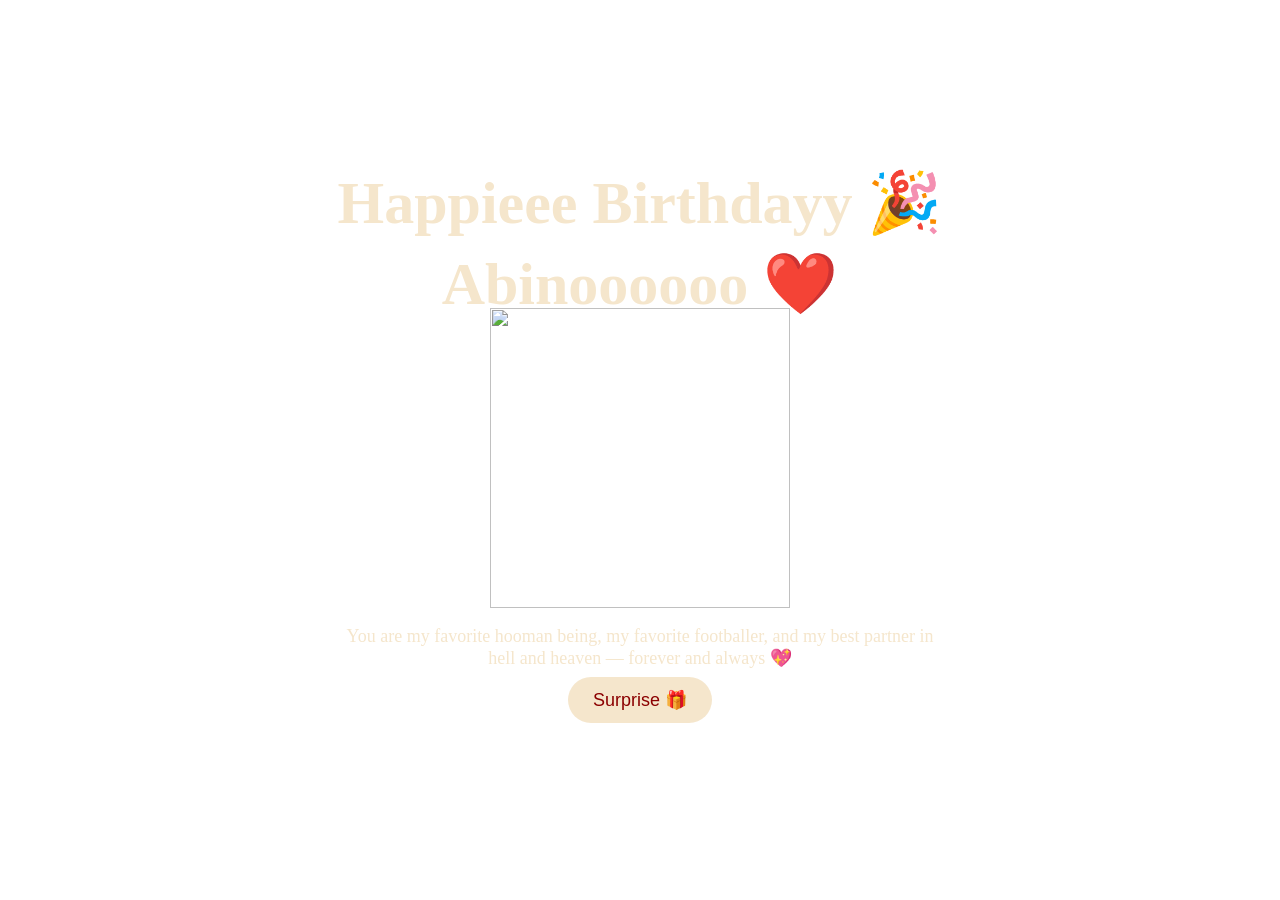
==== birthday.html @ 13860c71 "Add files via upload" ====
<!DOCTYPE html>
<html>
<head>
<meta name="viewport" content="width=device-width, initial-scale=1.0">
<title>Happy Birthday ❤️</title>

<style>

body{
margin:0;
height:100vh;
display:flex;
flex-direction:column;
justify-content:center;
align-items:center;
text-align:center;
background:url("assets/bg3.jpg");
background-size:cover;
color:#f5e6cc;
font-family: Arial;
overflow:hidden;
}

.bg {
position: absolute;
width: 100%;
height: 100%;
object-fit: cover;
z-index: -1;
filter: brightness(0.9);
}

/* Confetti */
.confetti{
position:absolute;
font-size:20px;
animation: fall 4s linear infinite;
}

@keyframes fall{
0%{transform:translateY(-100px);}
100%{transform:translateY(800px);}
}

/* Title */
.title{
font-size:60px;
font-family:cursive;
}

/* Name */
.name{
font-size:60px;
margin-top:-30px;
font-family:cursive;
}

/* Image */

/* Text */
.text{
max-width:600px;
font-size:18px;
font-family:cursive;
}

/* Button */
.btn{
margin-top:-10px;
padding:12px 25px;
background:#f5e6cc;
color:#8b0000;
border:none;
border-radius:25px;
cursor:pointer;
font-size:18px;
}

.btn:hover{
transform:scale(1.1);
}

@media (max-width:768px){

    body{
  margin:0;
  height:100vh;

  display:flex;
  flex-direction:column;
  justify-content:center;
  align-items:center;
  text-align:center;

  background: url("assets/bg3.jpg") no-repeat center center;
  background-size: cover;

  color:#f5e6cc;
  font-family: Arial;

  position: relative;
  overflow:hidden;
}

  .title{font-size:32px;}
  .name{font-size:40px;margin-top:0;}

  .text{
    font-size:26px;
    padding:0 15px;
  }

  img{
    width:200px !important;
    height:auto !important;
    margin-top:0 !important;
  }

  .btn{
  position:absolute;
  bottom:80px;
  left:50%;
  transform:translateX(-50%);

  padding:12px 25px;
  background:#f5e6cc;
  color:#8b0000;
  border:none;
  border-radius:25px;
  cursor:pointer;
  font-size:18px;

  transition: transform 0.2s ease;
}
}
</style>
</head>

<body>

<h1 class="title" style="margin-top: -10px;">Happieee Birthdayy 🎉</h1>
<h2 class="name">Abinoooooo ❤️</h2>

<img src="assets/dog2.png" style="width: 300px;height: 300px;margin-top: -60px;">

<p class="text">
You are my favorite hooman being, my favorite footballer,  
and my best partner in hell and heaven — forever and always 💖
</p>

<button class="btn" onclick="goFinal()">Surprise 🎁</button>

<script>

// Go to final page
function goFinal(){
window.location.href="envelope.html";
}

</script>

</body>
</html>
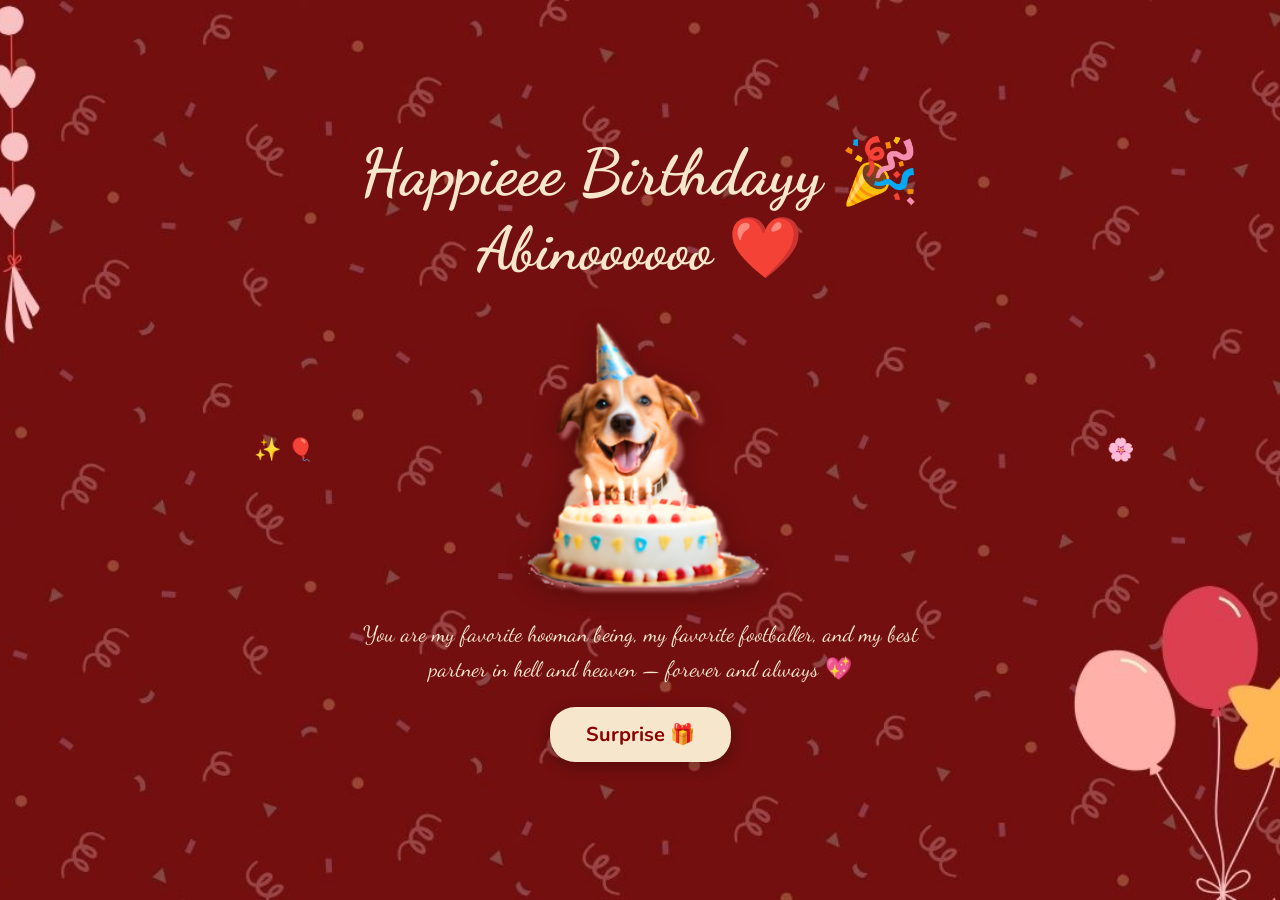
==== commit e0d6d9f1: "Add files via upload" ====
--- a/birthday.html
+++ b/birthday.html
@@ -1,163 +1,129 @@
-<!DOCTYPE html>
-<html>
-<head>
-<meta name="viewport" content="width=device-width, initial-scale=1.0">
-<title>Happy Birthday ❤️</title>
-
-<style>
-
-body{
-margin:0;
-height:100vh;
-display:flex;
-flex-direction:column;
-justify-content:center;
-align-items:center;
-text-align:center;
-background:url("assets/bg3.jpg");
-background-size:cover;
-color:#f5e6cc;
-font-family: Arial;
-overflow:hidden;
-}
-
-.bg {
-position: absolute;
-width: 100%;
-height: 100%;
-object-fit: cover;
-z-index: -1;
-filter: brightness(0.9);
-}
-
-/* Confetti */
-.confetti{
-position:absolute;
-font-size:20px;
-animation: fall 4s linear infinite;
-}
-
-@keyframes fall{
-0%{transform:translateY(-100px);}
-100%{transform:translateY(800px);}
-}
-
-/* Title */
-.title{
-font-size:60px;
-font-family:cursive;
-}
-
-/* Name */
-.name{
-font-size:60px;
-margin-top:-30px;
-font-family:cursive;
-}
-
-/* Image */
-
-/* Text */
-.text{
-max-width:600px;
-font-size:18px;
-font-family:cursive;
-}
-
-/* Button */
-.btn{
-margin-top:-10px;
-padding:12px 25px;
-background:#f5e6cc;
-color:#8b0000;
-border:none;
-border-radius:25px;
-cursor:pointer;
-font-size:18px;
-}
-
-.btn:hover{
-transform:scale(1.1);
-}
-
-@media (max-width:768px){
-
-    body{
-  margin:0;
-  height:100vh;
-
-  display:flex;
-  flex-direction:column;
-  justify-content:center;
-  align-items:center;
-  text-align:center;
-
-  background: url("assets/bg3.jpg") no-repeat center center;
-  background-size: cover;
-
-  color:#f5e6cc;
-  font-family: Arial;
-
-  position: relative;
-  overflow:hidden;
-}
-
-  .title{font-size:32px;}
-  .name{font-size:40px;margin-top:0;}
-
-  .text{
-    font-size:26px;
-    padding:0 15px;
-  }
-
-  img{
-    width:200px !important;
-    height:auto !important;
-    margin-top:0 !important;
-  }
-
-  .btn{
-  position:absolute;
-  bottom:80px;
-  left:50%;
-  transform:translateX(-50%);
-
-  padding:12px 25px;
-  background:#f5e6cc;
-  color:#8b0000;
-  border:none;
-  border-radius:25px;
-  cursor:pointer;
-  font-size:18px;
-
-  transition: transform 0.2s ease;
-}
-}
-</style>
-</head>
-
-<body>
-
-<h1 class="title" style="margin-top: -10px;">Happieee Birthdayy 🎉</h1>
-<h2 class="name">Abinoooooo ❤️</h2>
-
-<img src="assets/dog2.png" style="width: 300px;height: 300px;margin-top: -60px;">
-
-<p class="text">
-You are my favorite hooman being, my favorite footballer,  
-and my best partner in hell and heaven — forever and always 💖
-</p>
-
-<button class="btn" onclick="goFinal()">Surprise 🎁</button>
-
-<script>
-
-// Go to final page
-function goFinal(){
-window.location.href="envelope.html";
-}
-
-</script>
-
-</body>
-</html>+<!DOCTYPE html>
+<html lang="en">
+<head>
+<meta charset="UTF-8">
+<meta name="viewport" content="width=device-width, initial-scale=1.0">
+<title>Happy Birthday ❤️</title>
+<style>
+
+@import url('https://fonts.googleapis.com/css2?family=Dancing+Script:wght@700&family=Nunito:wght@600&display=swap');
+
+* { box-sizing: border-box; margin: 0; padding: 0; }
+
+body {
+  min-height: 100dvh;
+  display: flex;
+  flex-direction: column;
+  justify-content: center;
+  align-items: center;
+  text-align: center;
+  padding: 24px 16px;
+
+  background: url("assets/bg3.jpg") no-repeat center center;
+  background-size: cover;
+
+  color: #f5e6cc;
+  overflow-x: hidden;
+  position: relative;
+}
+
+/* Confetti */
+.confetti {
+  position: fixed;
+  font-size: clamp(14px, 4vw, 22px);
+  pointer-events: none;
+  animation: fall 4s linear infinite;
+}
+
+@keyframes fall {
+  0%   { transform: translateY(-80px) rotate(0deg);   opacity: 1; }
+  100% { transform: translateY(110vh) rotate(360deg); opacity: 0; }
+}
+
+/* Title */
+.title {
+  font-family: 'Dancing Script', cursive;
+  font-size: clamp(34px, 9vw, 64px);
+  line-height: 1.1;
+}
+
+/* Name */
+.name {
+  font-family: 'Dancing Script', cursive;
+  font-size: clamp(32px, 9vw, 60px);
+  margin-top: 4px;
+}
+
+/* Dog image */
+.hero-img {
+  width: clamp(160px, 45vw, 300px);
+  height: auto;
+  margin: 16px 0;
+  filter: drop-shadow(0 4px 12px rgba(0,0,0,0.3));
+}
+
+/* Text */
+.text {
+  max-width: min(600px, 90vw);
+  font-family: 'Dancing Script', cursive;
+  font-size: clamp(16px, 4vw, 22px);
+  line-height: 1.6;
+  padding: 0 8px;
+}
+
+/* Button */
+.btn {
+  margin-top: 20px;
+  padding: clamp(10px, 2.5vw, 14px) clamp(24px, 6vw, 36px);
+  background: #f5e6cc;
+  color: #8b0000;
+  border: none;
+  border-radius: 25px;
+  cursor: pointer;
+  font-size: clamp(15px, 3.5vw, 20px);
+  font-weight: 700;
+  font-family: 'Nunito', sans-serif;
+  box-shadow: 0 4px 15px rgba(0,0,0,0.25);
+  transition: transform 0.2s, box-shadow 0.2s;
+}
+
+.btn:hover, .btn:active {
+  transform: scale(1.1);
+  box-shadow: 0 6px 20px rgba(0,0,0,0.35);
+}
+
+</style>
+</head>
+<body>
+
+<h1 class="title">Happieee Birthdayy 🎉</h1>
+<h2 class="name">Abinoooooo ❤️</h2>
+
+<img src="assets/dog2.png" class="hero-img" alt="Birthday dog">
+
+<p class="text">
+  You are my favorite hooman being, my favorite footballer,
+  and my best partner in hell and heaven — forever and always 💖
+</p>
+
+<button class="btn" onclick="goFinal()">Surprise 🎁</button>
+
+<script>
+// Confetti
+const emojis = ["🎉","🎊","✨","💖","🌸","🎈"];
+setInterval(() => {
+  let c = document.createElement("div");
+  c.classList.add("confetti");
+  c.innerHTML = emojis[Math.floor(Math.random() * emojis.length)];
+  c.style.left          = Math.random() * 100 + "vw";
+  c.style.animationDelay = (Math.random() * 2) + "s";
+  document.body.appendChild(c);
+  setTimeout(() => c.remove(), 4500);
+}, 300);
+
+function goFinal() {
+  window.location.href = "envelope.html";
+}
+</script>
+</body>
+</html>
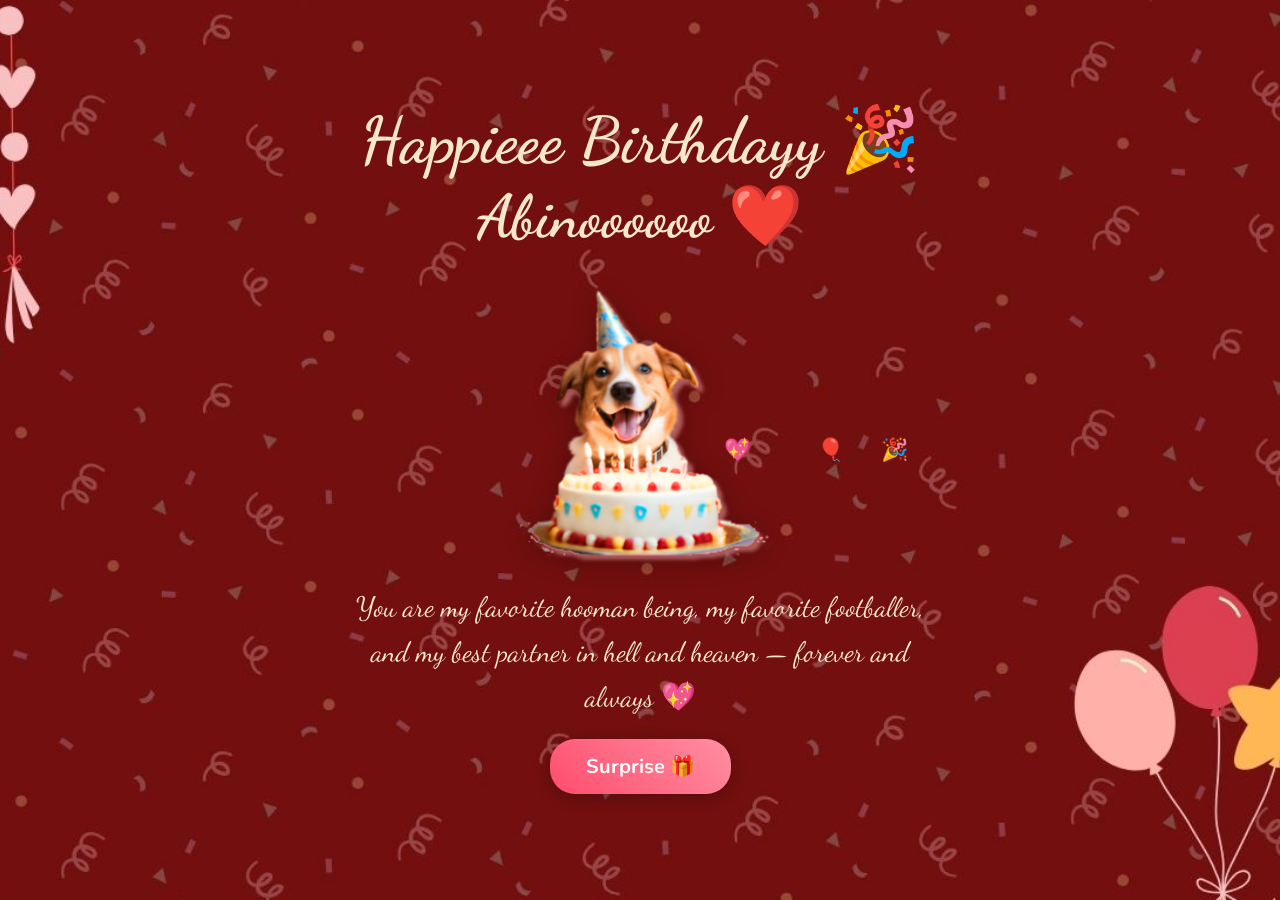
==== commit 82b34184: "Add files via upload" ====
--- a/birthday.html
+++ b/birthday.html
@@ -43,14 +43,14 @@
 /* Title */
 .title {
   font-family: 'Dancing Script', cursive;
-  font-size: clamp(34px, 9vw, 64px);
+  font-size: clamp(34px, 6vw, 64px);
   line-height: 1.1;
 }
 
 /* Name */
 .name {
   font-family: 'Dancing Script', cursive;
-  font-size: clamp(32px, 9vw, 60px);
+  font-size: clamp(34px, 6vw, 60px);
   margin-top: 4px;
 }
 
@@ -66,7 +66,7 @@
 .text {
   max-width: min(600px, 90vw);
   font-family: 'Dancing Script', cursive;
-  font-size: clamp(16px, 4vw, 22px);
+  font-size: clamp(28px, 4vw, 22px);
   line-height: 1.6;
   padding: 0 8px;
 }
@@ -75,8 +75,8 @@
 .btn {
   margin-top: 20px;
   padding: clamp(10px, 2.5vw, 14px) clamp(24px, 6vw, 36px);
-  background: #f5e6cc;
-  color: #8b0000;
+  background: linear-gradient(45deg, #ff4d6d, #ff8fa3);
+  color: white;
   border: none;
   border-radius: 25px;
   cursor: pointer;
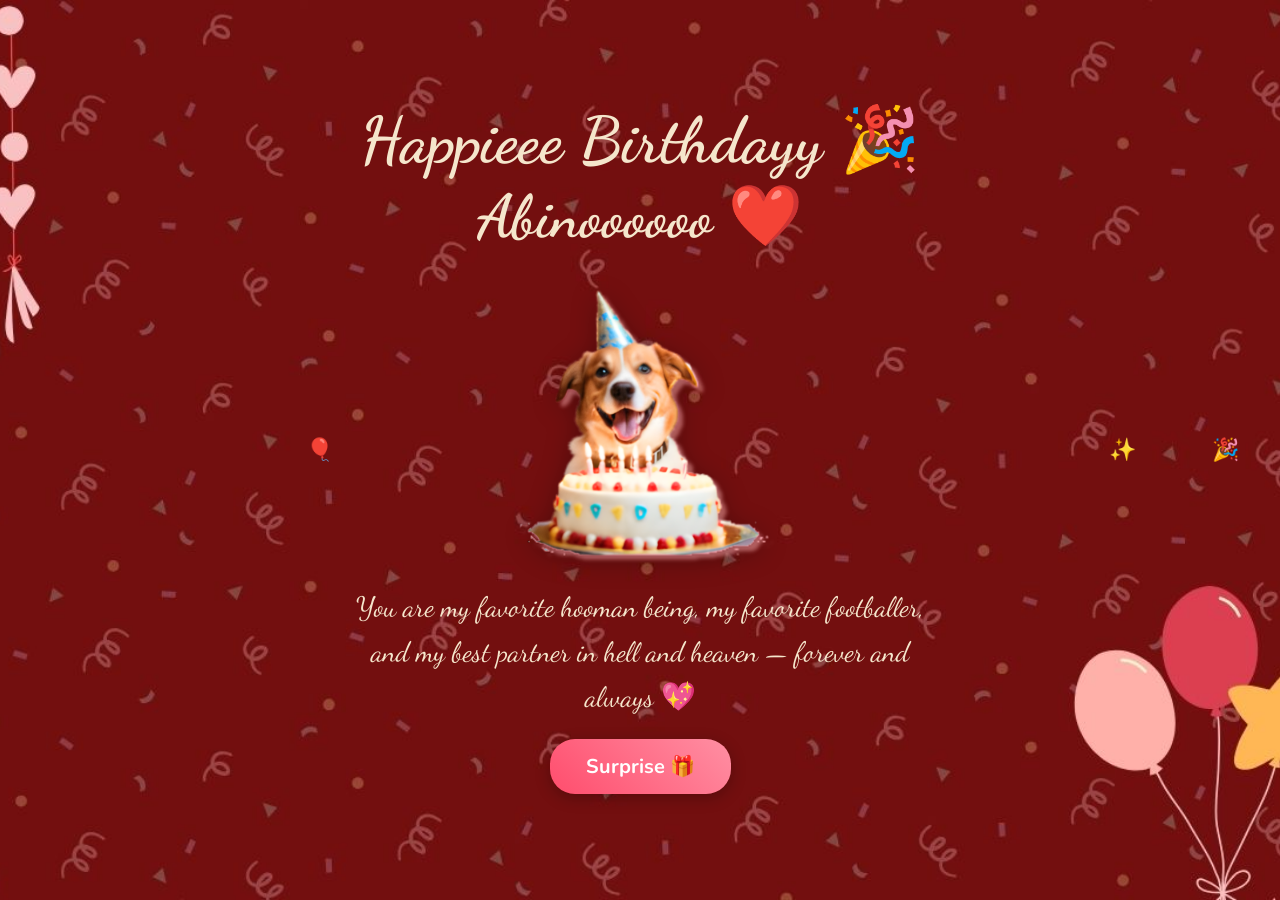
==== commit b1d5d8ae: "Add files via upload" ====
--- a/birthday.html
+++ b/birthday.html
@@ -56,7 +56,7 @@
 
 /* Dog image */
 .hero-img {
-  width: clamp(160px, 45vw, 300px);
+  width: clamp(300px, 45vw, 300px);
   height: auto;
   margin: 16px 0;
   filter: drop-shadow(0 4px 12px rgba(0,0,0,0.3));
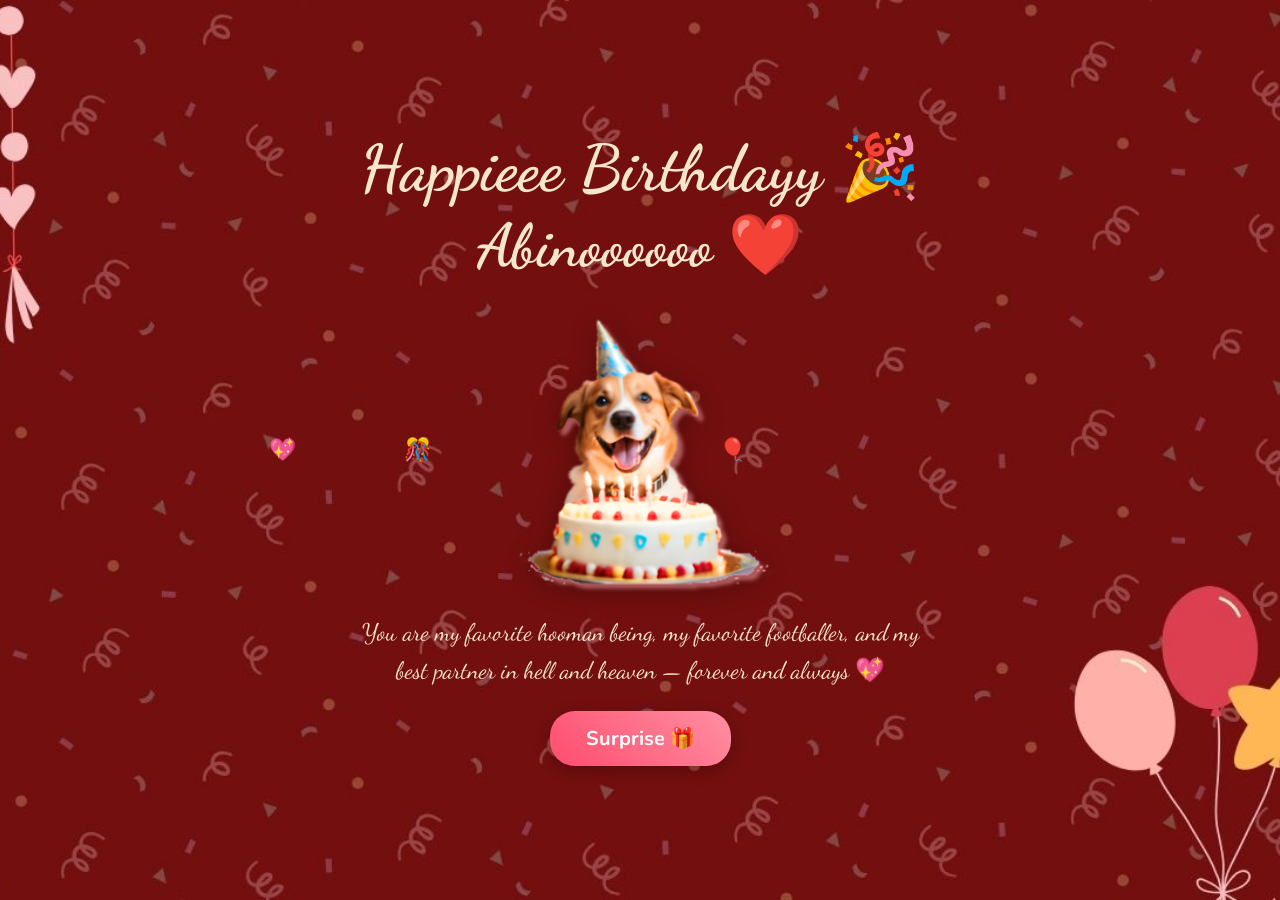
==== commit 584e770e: "Add files via upload" ====
--- a/birthday.html
+++ b/birthday.html
@@ -66,7 +66,7 @@
 .text {
   max-width: min(600px, 90vw);
   font-family: 'Dancing Script', cursive;
-  font-size: clamp(28px, 4vw, 22px);
+  font-size: clamp(24px, 4vw, 22px);
   line-height: 1.6;
   padding: 0 8px;
 }
